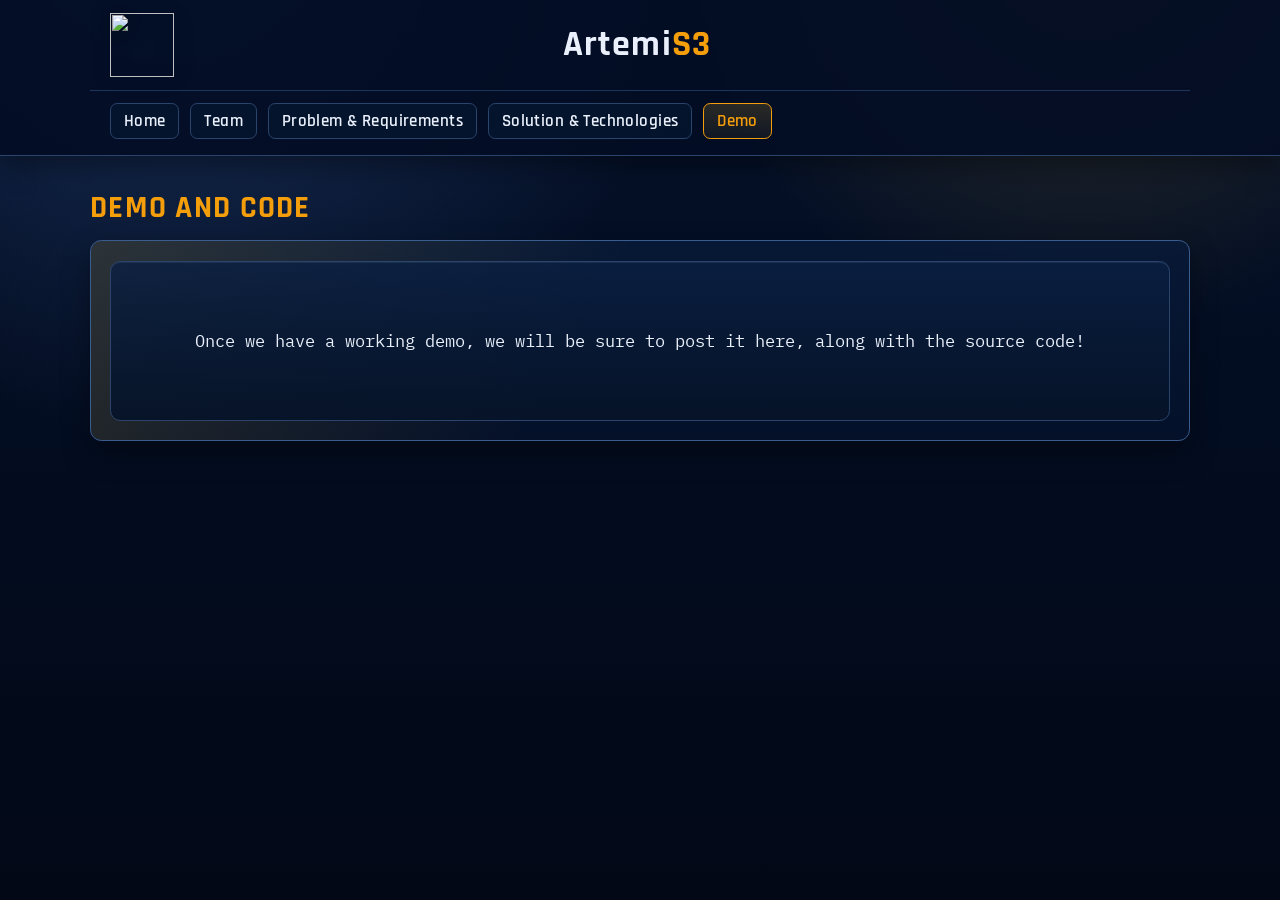
==== demo/index.html @ ef06d349 "refactored all pages and styling to reflect dark-mode ArtemiS3 site styling" ====
<!DOCTYPE html>
<html lang="en">

<head>
  <meta charset="UTF-8" />
  <meta name="viewport" content="width=device-width, initial-scale=1.0" />
  <meta http-equiv="X-UA-Compatible" content="ie=edge" />
  <title>ArtemiS3</title>
  <link rel="stylesheet" href="../style.css" />
  <link rel="icon" href="../images/artemiS3_icon.png" type="image/x-icon" />
</head>

<body>
  <div class="header">
    <div class="header-content">
      <a href="../"><img src="../images/artemis3_large.png" width="70px" height="70px" /></a>
      <h1>Artemi<span>S3</span></h1>
      <span style="width: 70px"></span>
    </div>
    <div class="nav">
      <a href="../" class="navOption">Home</a>
      <a href="../team/" class="navOption">Team</a>
      <a href="../requirements/" class="navOption">Problem & Requirements</a>
      <a href="../solution/" class="navOption">Solution & Technologies</a>
      <a href="./" class="navOption">Demo</a>
    </div>
  </div>
  <main>
    <div class="subheader">
      <h2>Demo and Code</h2>
    </div>
    <div class="content">
      <div class="segment demo-placeholder">
        Once we have a working demo, we will be sure to post it here, along
        with the source code!
      </div>
    </div>
  </main>
</body>

</html>
---- style.css ----
@import url("https://fonts.googleapis.com/css2?family=IBM+Plex+Mono:wght@400;500&family=Rajdhani:wght@500;600;700&family=Space+Grotesk:wght@400;500;600&display=swap");

:root {
  --bg: #020816;
  --bg-soft: #04112a;
  --bg-elev: #081b3b;
  --panel: #061730;
  --panel-strong: #0b2145;
  --header: #030d24;
  --border: #2a446c;
  --border-strong: #3a5d90;
  --text-main: #eaf0fb;
  --text-muted: #adbdd8;
  --accent: #f59e0b;
  --accent-strong: #f5bf2e;
  --accent-soft: rgba(245, 191, 46, 0.15);
  --maxWidth: 1100px;
  --shadow: 0 12px 28px rgba(0, 0, 0, 0.35);
}

* {
  box-sizing: border-box;
}

html {
  min-height: 100%;
  overscroll-behavior-x: none;
  overflow-x: hidden;
}

body {
  margin: 0;
  min-height: 100vh;
  font-family: "Space Grotesk", "Trebuchet MS", sans-serif;
  color: var(--text-main);
  background:
    radial-gradient(circle at 14% -8%, rgba(66, 108, 180, 0.35), transparent 35%),
    radial-gradient(circle at 85% -8%, rgba(245, 191, 46, 0.18), transparent 28%),
    linear-gradient(180deg, var(--bg-soft), var(--bg));
}

a {
  color: var(--accent);
}

a:hover {
  color: var(--accent-strong);
}

.header {
  width: 100%;
  display: flex;
  flex-direction: column;
  align-items: center;
  background-color: rgba(3, 13, 36, 0.9);
  border-bottom: 1px solid var(--border);
  box-shadow: 0 10px 24px rgba(0, 0, 0, 0.35);
}

.header-content {
  max-width: var(--maxWidth);
  width: 100%;
  display: flex;
  justify-content: space-between;
  align-items: center;
  gap: 1rem;
  padding: 0.8rem 1.25rem;
  border-bottom: 1px solid rgba(58, 93, 144, 0.5);
}

.header-content a {
  display: flex;
  align-items: center;
}

.header-content img {
  width: 64px;
  height: 64px;
  object-fit: contain;
  filter: drop-shadow(0 3px 10px rgba(0, 0, 0, 0.4));
}

.header-content h1 {
  margin: 0;
  font-family: "Rajdhani", "Trebuchet MS", sans-serif;
  font-size: clamp(1.65rem, 4vw, 2.25rem);
  letter-spacing: 0.03em;
}

.header-content h1 span {
  color: var(--accent);
}

.nav {
  max-width: var(--maxWidth);
  width: 100%;
  display: flex;
  flex-wrap: wrap;
  gap: 0.7rem;
  justify-content: flex-start;
  padding: 0.8rem 1.25rem 1rem;
}

.navOption {
  padding: 0.35rem 0.8rem;
  border: 1px solid var(--border);
  border-radius: 0.45rem;
  color: var(--text-main);
  text-decoration: none;
  background: rgba(6, 23, 48, 0.65);
  font-family: "Rajdhani", "Trebuchet MS", sans-serif;
  font-size: 1.05rem;
  font-weight: 600;
  letter-spacing: 0.025em;
  transition:
    border-color 0.2s ease,
    color 0.2s ease,
    transform 0.2s ease,
    box-shadow 0.2s ease;
}

.navOption:hover {
  border-color: var(--accent);
  color: var(--accent-strong);
  transform: translateY(-1px);
  box-shadow: 0 8px 18px rgba(0, 0, 0, 0.28);
}

.navOption[href="./"] {
  border-color: var(--accent);
  color: var(--accent);
  background: linear-gradient(180deg,
      rgba(245, 191, 46, 0.16),
      rgba(245, 191, 46, 0.06));
}

main {
  width: 100%;
  display: flex;
  flex-direction: column;
  align-items: center;
  padding: 2rem 1.25rem 3rem;
}

.subheader {
  max-width: var(--maxWidth);
  width: 100%;
  margin-bottom: 0.8rem;
  color: var(--accent);
  text-transform: uppercase;
  letter-spacing: 0.08em;
}

.subheader h2 {
  margin: 0;
  font-family: "Rajdhani", "Trebuchet MS", sans-serif;
  font-size: clamp(1.45rem, 3vw, 1.95rem);
  font-weight: 700;
}

.content {
  max-width: var(--maxWidth);
  width: 100%;
  display: flex;
  flex-direction: column;
  gap: 0.95rem;
  padding: 1.2rem;
  border: 1px solid var(--border-strong);
  border-radius: 0.7rem;
  background: linear-gradient(180deg, rgba(8, 27, 59, 0.75), rgba(4, 17, 42, 0.92));
  box-shadow: var(--shadow);
  position: relative;
  overflow: hidden;
}

.content::before {
  content: "";
  position: absolute;
  inset: 0;
  background: linear-gradient(120deg, var(--accent-soft), transparent 45%);
  pointer-events: none;
}

.content>* {
  position: relative;
  z-index: 1;
}

.segment {
  border: 1px solid var(--border);
  border-radius: 0.65rem;
  padding: 0.85rem 1.2rem;
  background: linear-gradient(180deg, rgba(10, 31, 66, 0.82), rgba(6, 19, 40, 0.95));
  box-shadow: inset 0 1px 0 rgba(206, 222, 250, 0.08);
  transition: border-color 0.2s ease;
}

.segment:hover {
  border-color: var(--border-strong);
}

.segment h2,
.segment h3 {
  margin-top: 0;
  margin-bottom: 0.55rem;
  font-family: "Rajdhani", "Trebuchet MS", sans-serif;
  letter-spacing: 0.02em;
}

.segment p {
  margin-top: 0.35rem;
  margin-bottom: 0.8rem;
  color: var(--text-muted);
  line-height: 1.55;
}

.segment p:last-child {
  margin-bottom: 0;
}

.inline {
  display: flex;
  justify-content: space-between;
  align-items: center;
  gap: 1.2rem;
  width: 100%;
}

.inline img {
  border: 2px solid var(--border);
  border-radius: 0.65rem;
  box-shadow: 0 8px 16px rgba(0, 0, 0, 0.28);
  background-color: var(--bg-elev);
}

.teamList {
  display: flex;
  flex-wrap: wrap;
  list-style: none;
  justify-content: center;
  gap: 0.95rem;
  padding: 0;
  margin: 0.8rem 0;
}

.teamMember {
  display: flex;
  flex: 1 1 180px;
  flex-direction: column;
  align-items: center;
  min-width: 180px;
  padding: 0.75rem;
  border: 1px solid var(--border);
  border-radius: 0.6rem;
  background: rgba(4, 17, 42, 0.9);
  text-align: center;
  color: var(--text-muted);
}

.teamPhoto,
.teamMember img,
.memberPage img {
  border-radius: 50%;
  border: 2px solid rgba(245, 191, 46, 0.5);
  box-shadow: 0 6px 18px rgba(0, 0, 0, 0.38);
}

.memberPage {
  display: flex;
  flex-direction: column;
  gap: 0.85rem;
}

.memberPage .inline {
  align-items: flex-start;
  gap: 1rem;
}

.subsection {
  width: fit-content;
}

.subsection h2 {
  margin: 0;
}

ul {
  margin: 0.25rem 0 0.5rem;
  padding-left: 1.2rem;
  color: var(--text-muted);
}

ul li {
  position: relative;
  left: 0;
  margin-bottom: 0.45rem;
}

b,
strong {
  color: var(--text-main);
}

.demo-placeholder {
  min-height: 160px;
  display: flex;
  align-items: center;
  justify-content: center;
  text-align: center;
  padding: 1rem 1.35rem;
  font-size: 1.05rem;
  font-family: "IBM Plex Mono", Consolas, monospace;
}

@media (max-width: 920px) {
  .navOption {
    flex: 1 1 200px;
    text-align: center;
  }

  .inline {
    flex-direction: column;
    align-items: flex-start;
  }

  .memberPage .inline {
    flex-direction: column-reverse;
    align-items: flex-start;
  }
}

@media (max-width: 620px) {
  .header-content {
    padding: 0.65rem 0.9rem;
  }

  .header-content img {
    width: 52px;
    height: 52px;
  }

  .nav {
    padding: 0.6rem 0.9rem 0.9rem;
    gap: 0.5rem;
  }

  main {
    padding: 1.2rem 0.7rem 2rem;
  }

  .content {
    padding: 0.75rem;
  }

  .segment {
    padding: 0.75rem 0.9rem;
  }

  .teamMember {
    min-width: 100%;
  }
}
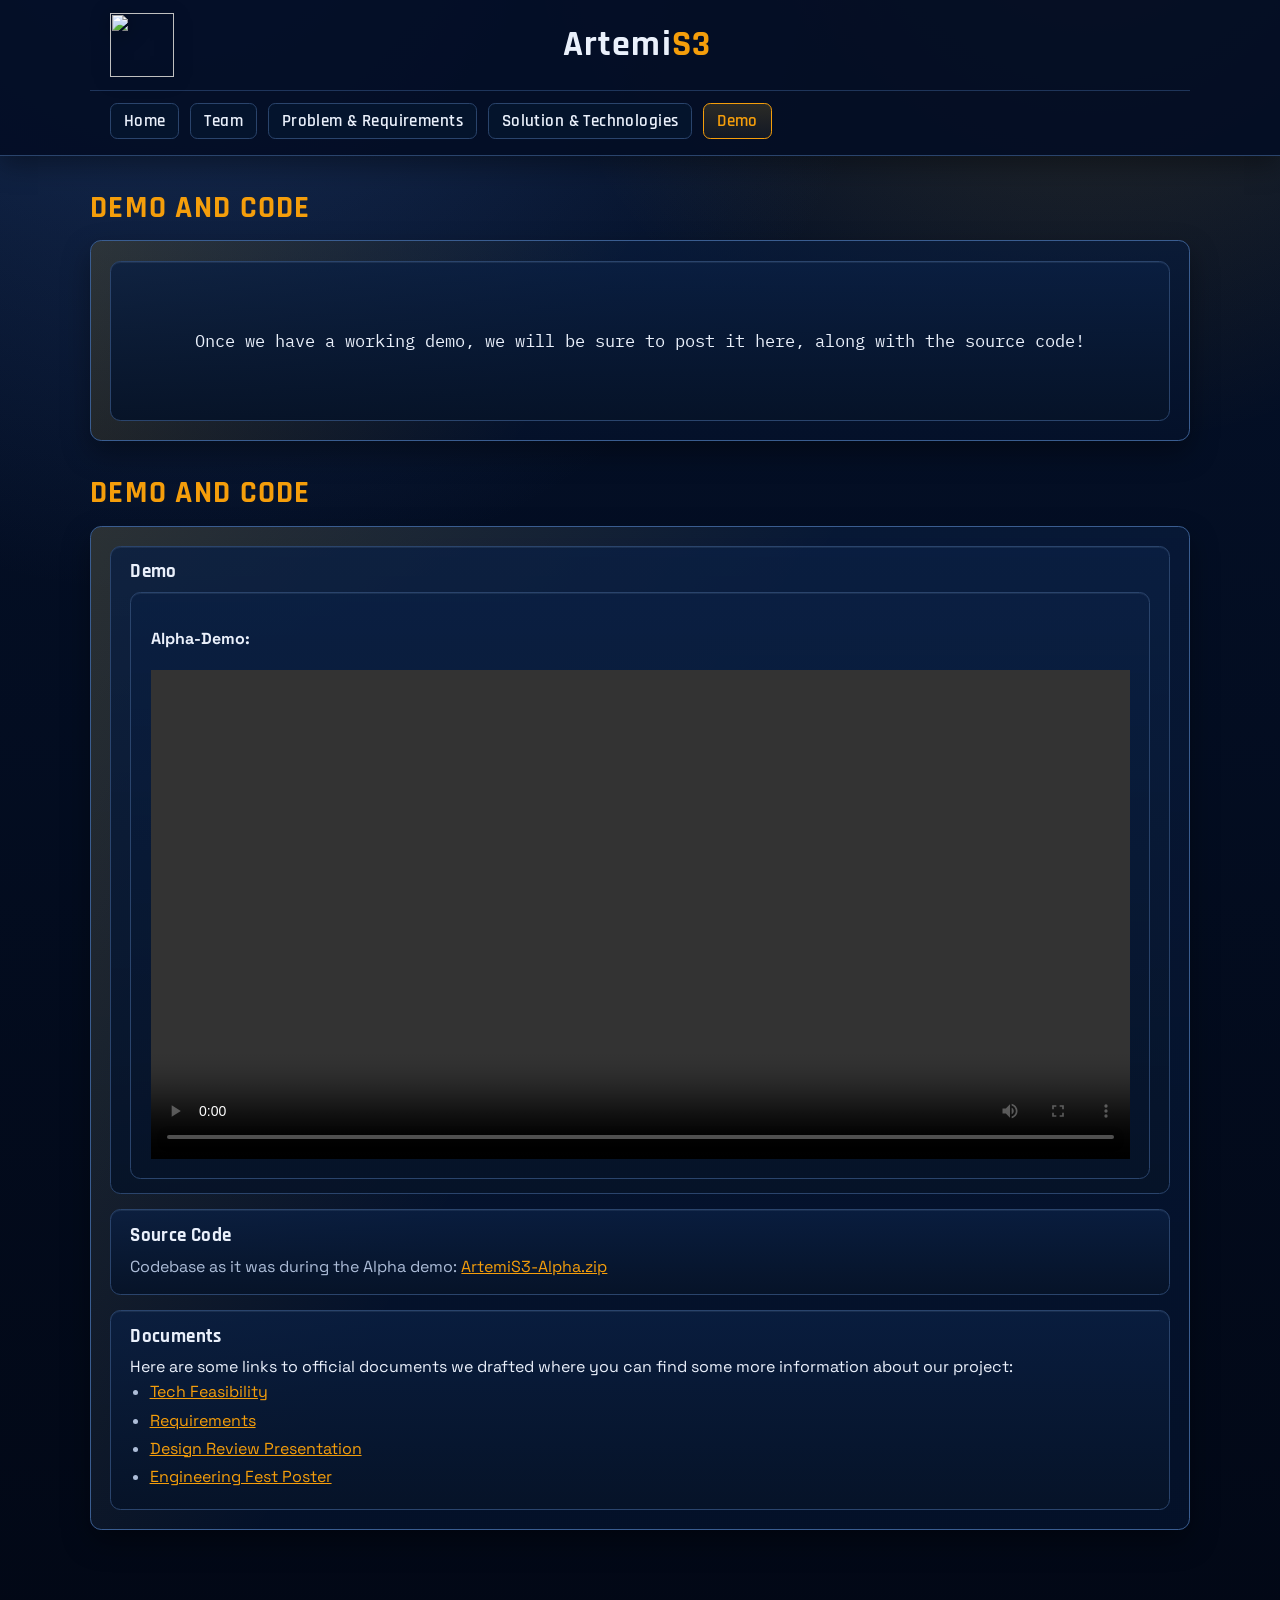
==== commit 01a8e5f8: "Pull changes from ArtemiS3-web-page" ====
--- a/demo/index.html
+++ b/demo/index.html
@@ -35,7 +35,57 @@
         with the source code!
       </div>
     </div>
-  </main>
-</body>
-
-</html>+    <main>
+      <div class="subheader">
+        <h2>Demo and Code</h2>
+      </div>
+      <div class="content">
+        <div class="segment">
+          <h3>Demo</h3>
+          <div class="segment">
+            <h4>Alpha-Demo:</h4>
+            <video width="100%" controls>
+              <source src="../media/ArtemiS3-Alpha-Demo-Video.mp4" />
+            </video>
+          </div>
+        </div>
+        <div class="segment">
+          <h3>Source Code</h3>
+          <p>
+            Codebase as it was during the Alpha demo:
+            <a href="../code-archives/ArtemiS3-Alpha.zip">ArtemiS3-Alpha.zip</a>
+          </p>
+        </div>
+        <div class="segment">
+          <h3>Documents</h3>
+          <label
+            >Here are some links to official documents we drafted where you can
+            find some more information about our project:</label
+          >
+          <ul>
+            <li>
+              <a href="../documents/ArtemiS3_F2025_Tech_Feasibility.docx"
+                >Tech Feasibility</a
+              >
+            </li>
+            <li>
+              <a href="../documents/ArtemiS3_F2025_Requirements.docx"
+                >Requirements</a
+              >
+            </li>
+            <li>
+              <a href="../documents/ArtemiS3_F2025_Design_Review_1.pptx"
+                >Design Review Presentation</a
+              >
+            </li>
+            <li>
+              <a href="../documents/ArtemiS3_F2025_Poster_1.pptx"
+                >Engineering Fest Poster</a
+              >
+            </li>
+          </ul>
+        </div>
+      </div>
+    </main>
+  </body>
+</html>
--- a/style.css
+++ b/style.css
@@ -34,8 +34,16 @@
   font-family: "Space Grotesk", "Trebuchet MS", sans-serif;
   color: var(--text-main);
   background:
-    radial-gradient(circle at 14% -8%, rgba(66, 108, 180, 0.35), transparent 35%),
-    radial-gradient(circle at 85% -8%, rgba(245, 191, 46, 0.18), transparent 28%),
+    radial-gradient(
+      circle at 14% -8%,
+      rgba(66, 108, 180, 0.35),
+      transparent 35%
+    ),
+    radial-gradient(
+      circle at 85% -8%,
+      rgba(245, 191, 46, 0.18),
+      transparent 28%
+    ),
     linear-gradient(180deg, var(--bg-soft), var(--bg));
 }
 
@@ -129,9 +137,11 @@
 .navOption[href="./"] {
   border-color: var(--accent);
   color: var(--accent);
-  background: linear-gradient(180deg,
-      rgba(245, 191, 46, 0.16),
-      rgba(245, 191, 46, 0.06));
+  background: linear-gradient(
+    180deg,
+    rgba(245, 191, 46, 0.16),
+    rgba(245, 191, 46, 0.06)
+  );
 }
 
 main {
@@ -167,7 +177,11 @@
   padding: 1.2rem;
   border: 1px solid var(--border-strong);
   border-radius: 0.7rem;
-  background: linear-gradient(180deg, rgba(8, 27, 59, 0.75), rgba(4, 17, 42, 0.92));
+  background: linear-gradient(
+    180deg,
+    rgba(8, 27, 59, 0.75),
+    rgba(4, 17, 42, 0.92)
+  );
   box-shadow: var(--shadow);
   position: relative;
   overflow: hidden;
@@ -181,7 +195,7 @@
   pointer-events: none;
 }
 
-.content>* {
+.content > * {
   position: relative;
   z-index: 1;
 }
@@ -190,7 +204,11 @@
   border: 1px solid var(--border);
   border-radius: 0.65rem;
   padding: 0.85rem 1.2rem;
-  background: linear-gradient(180deg, rgba(10, 31, 66, 0.82), rgba(6, 19, 40, 0.95));
+  background: linear-gradient(
+    180deg,
+    rgba(10, 31, 66, 0.82),
+    rgba(6, 19, 40, 0.95)
+  );
   box-shadow: inset 0 1px 0 rgba(206, 222, 250, 0.08);
   transition: border-color 0.2s ease;
 }
@@ -359,4 +377,4 @@
   .teamMember {
     min-width: 100%;
   }
-}+}
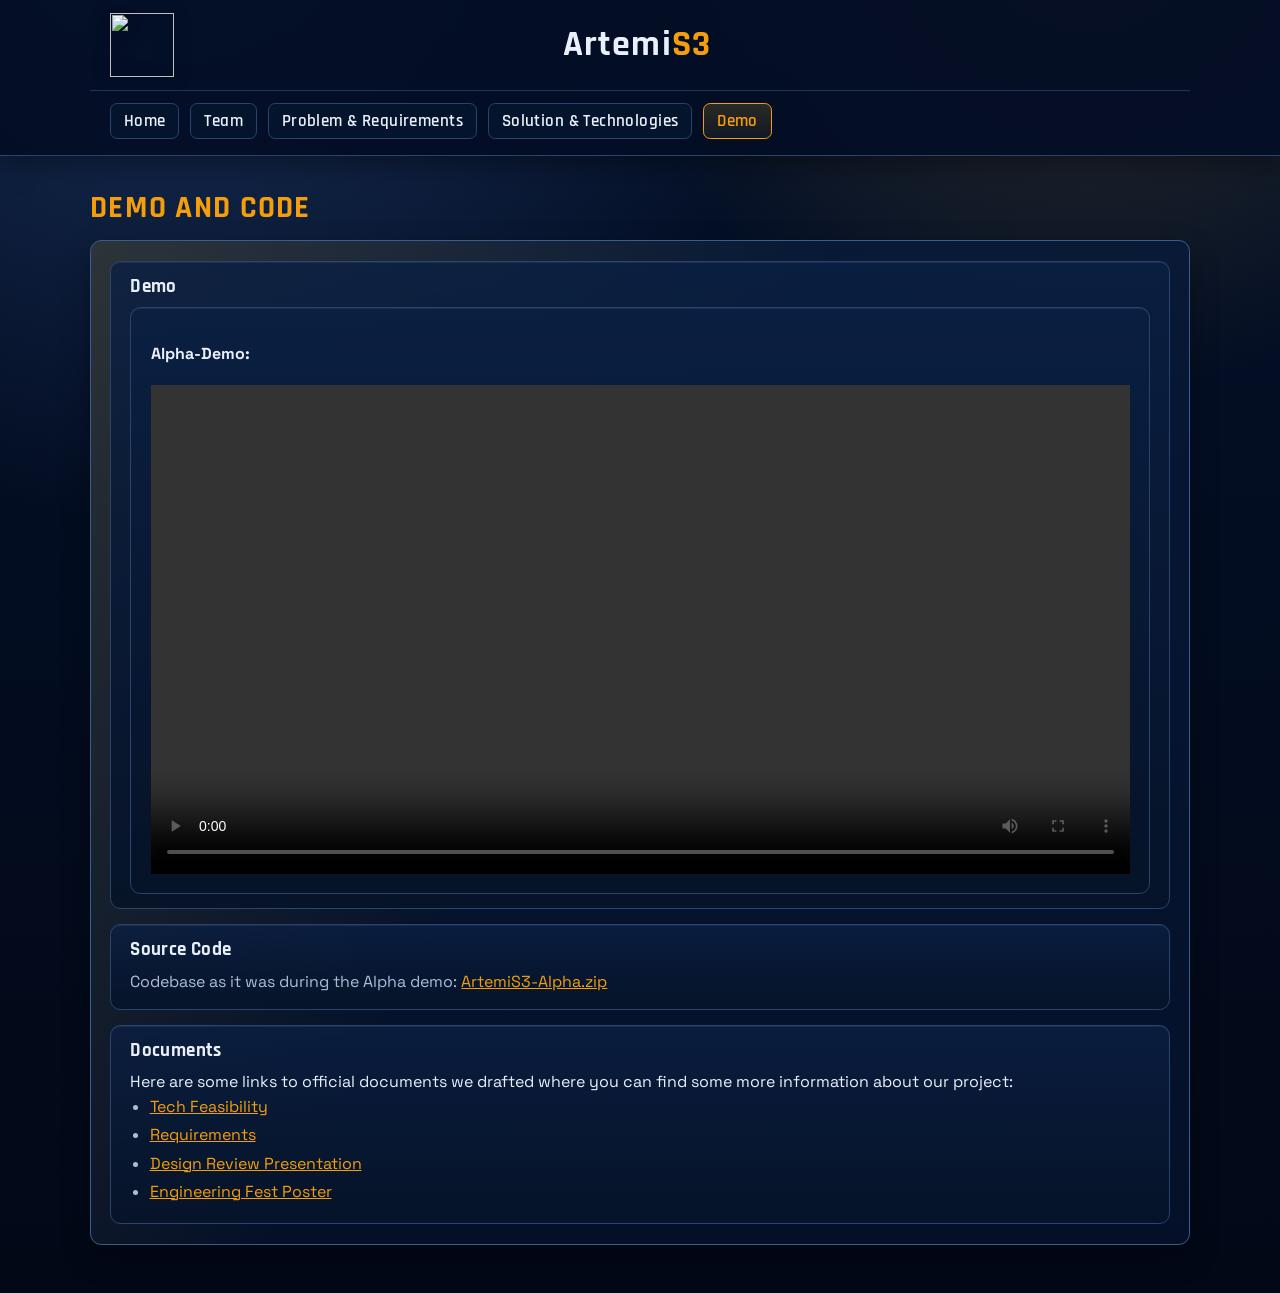
==== commit b56be379: "Fix merge errors" ====
--- a/demo/index.html
+++ b/demo/index.html
@@ -1,38 +1,29 @@
-<!DOCTYPE html>
+<!doctype html>
 <html lang="en">
+  <head>
+    <meta charset="UTF-8" />
+    <meta name="viewport" content="width=device-width, initial-scale=1.0" />
+    <meta http-equiv="X-UA-Compatible" content="ie=edge" />
+    <title>ArtemiS3</title>
+    <link rel="stylesheet" href="../style.css" />
+    <link rel="icon" href="../images/artemiS3_icon.png" type="image/x-icon" />
+  </head>
 
-<head>
-  <meta charset="UTF-8" />
-  <meta name="viewport" content="width=device-width, initial-scale=1.0" />
-  <meta http-equiv="X-UA-Compatible" content="ie=edge" />
-  <title>ArtemiS3</title>
-  <link rel="stylesheet" href="../style.css" />
-  <link rel="icon" href="../images/artemiS3_icon.png" type="image/x-icon" />
-</head>
-
-<body>
-  <div class="header">
-    <div class="header-content">
-      <a href="../"><img src="../images/artemis3_large.png" width="70px" height="70px" /></a>
-      <h1>Artemi<span>S3</span></h1>
-      <span style="width: 70px"></span>
-    </div>
-    <div class="nav">
-      <a href="../" class="navOption">Home</a>
-      <a href="../team/" class="navOption">Team</a>
-      <a href="../requirements/" class="navOption">Problem & Requirements</a>
-      <a href="../solution/" class="navOption">Solution & Technologies</a>
-      <a href="./" class="navOption">Demo</a>
-    </div>
-  </div>
-  <main>
-    <div class="subheader">
-      <h2>Demo and Code</h2>
-    </div>
-    <div class="content">
-      <div class="segment demo-placeholder">
-        Once we have a working demo, we will be sure to post it here, along
-        with the source code!
+  <body>
+    <div class="header">
+      <div class="header-content">
+        <a href="../"
+          ><img src="../images/artemis3_large.png" width="70px" height="70px"
+        /></a>
+        <h1>Artemi<span>S3</span></h1>
+        <span style="width: 70px"></span>
+      </div>
+      <div class="nav">
+        <a href="../" class="navOption">Home</a>
+        <a href="../team/" class="navOption">Team</a>
+        <a href="../requirements/" class="navOption">Problem & Requirements</a>
+        <a href="../solution/" class="navOption">Solution & Technologies</a>
+        <a href="./" class="navOption">Demo</a>
       </div>
     </div>
     <main>
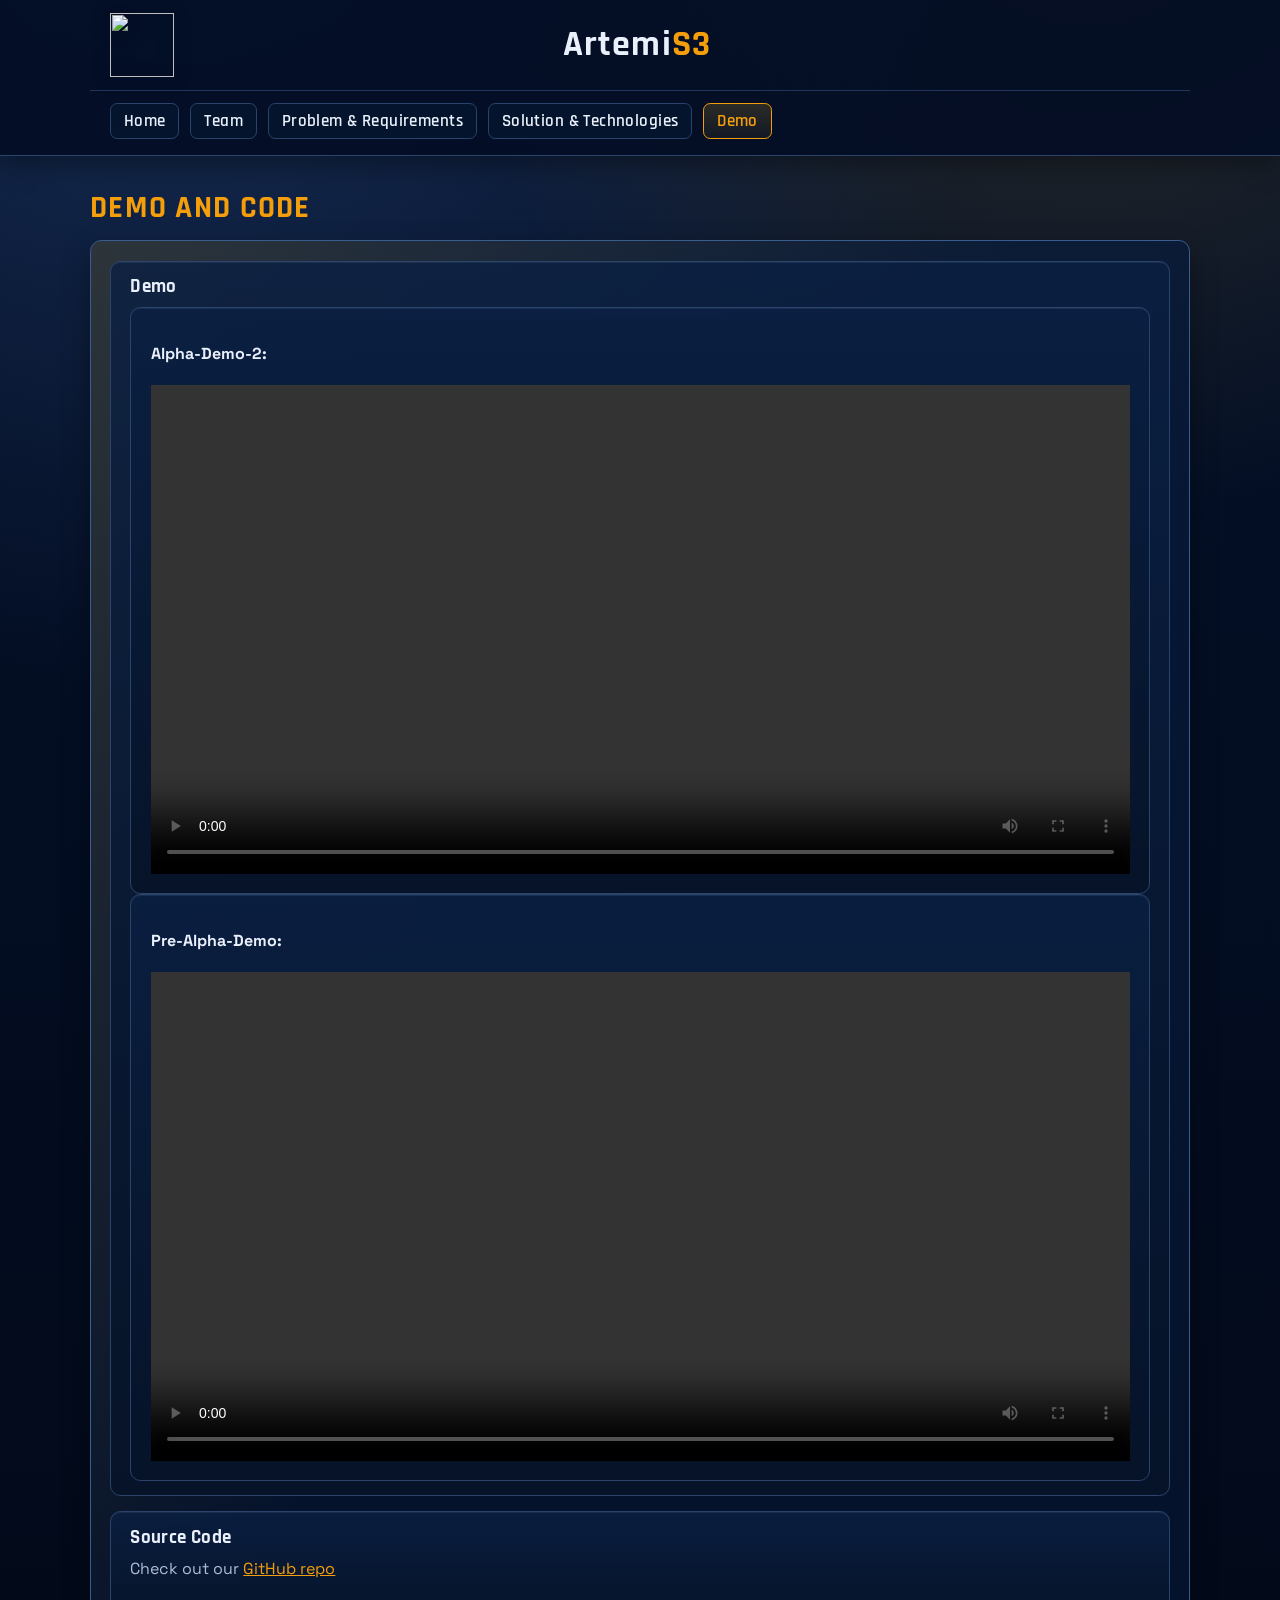
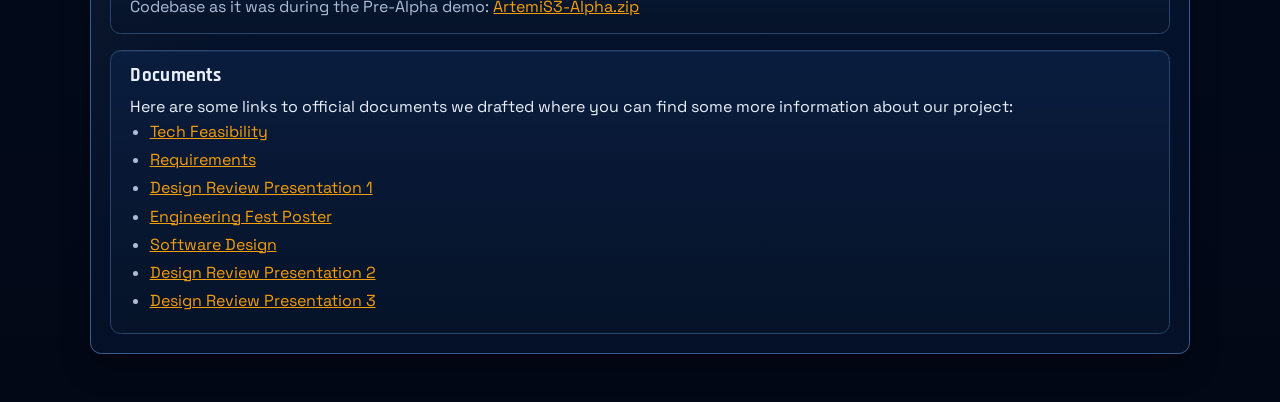
==== commit b0a10f34: "Update site content" ====
--- a/demo/index.html
+++ b/demo/index.html
@@ -34,16 +34,27 @@
         <div class="segment">
           <h3>Demo</h3>
           <div class="segment">
-            <h4>Alpha-Demo:</h4>
+            <h4>Alpha-Demo-2:</h4>
             <video width="100%" controls>
-              <source src="../media/ArtemiS3-Alpha-Demo-Video.mp4" />
+              <source src="../media/ArtemiS3-Alpha-Demo-2.mp4" />
+            </video>
+          </div>
+
+          <div class="segment">
+            <h4>Pre-Alpha-Demo:</h4>
+            <video width="100%" controls>
+              <source src="../media/ArtemiS3-Alpha-Demo-0.mp4" />
             </video>
           </div>
         </div>
         <div class="segment">
           <h3>Source Code</h3>
           <p>
-            Codebase as it was during the Alpha demo:
+            Check out our
+            <a href="https://github.com/Artemi-S3/ArtemiS3">GitHub repo</a>
+          </p>
+          <p>
+            Codebase as it was during the Pre-Alpha demo:
             <a href="../code-archives/ArtemiS3-Alpha.zip">ArtemiS3-Alpha.zip</a>
           </p>
         </div>
@@ -66,7 +77,7 @@
             </li>
             <li>
               <a href="../documents/ArtemiS3_F2025_Design_Review_1.pptx"
-                >Design Review Presentation</a
+                >Design Review Presentation 1</a
               >
             </li>
             <li>
@@ -74,6 +85,21 @@
                 >Engineering Fest Poster</a
               >
             </li>
+            <li>
+              <a href="../documents/ArtemiS3_S2026_Software_Design.docx">
+                Software Design
+              </a>
+            </li>
+            <li>
+              <a href="../documents/ArtemiS3_S2026_Design_Review_2.pptx">
+                Design Review Presentation 2
+              </a>
+            </li>
+            <li>
+              <a href="../documents/ArtemiS3_S2026_Design_Review_3.pptx">
+                Design Review Presentation 3
+              </a>
+            </li>
           </ul>
         </div>
       </div>
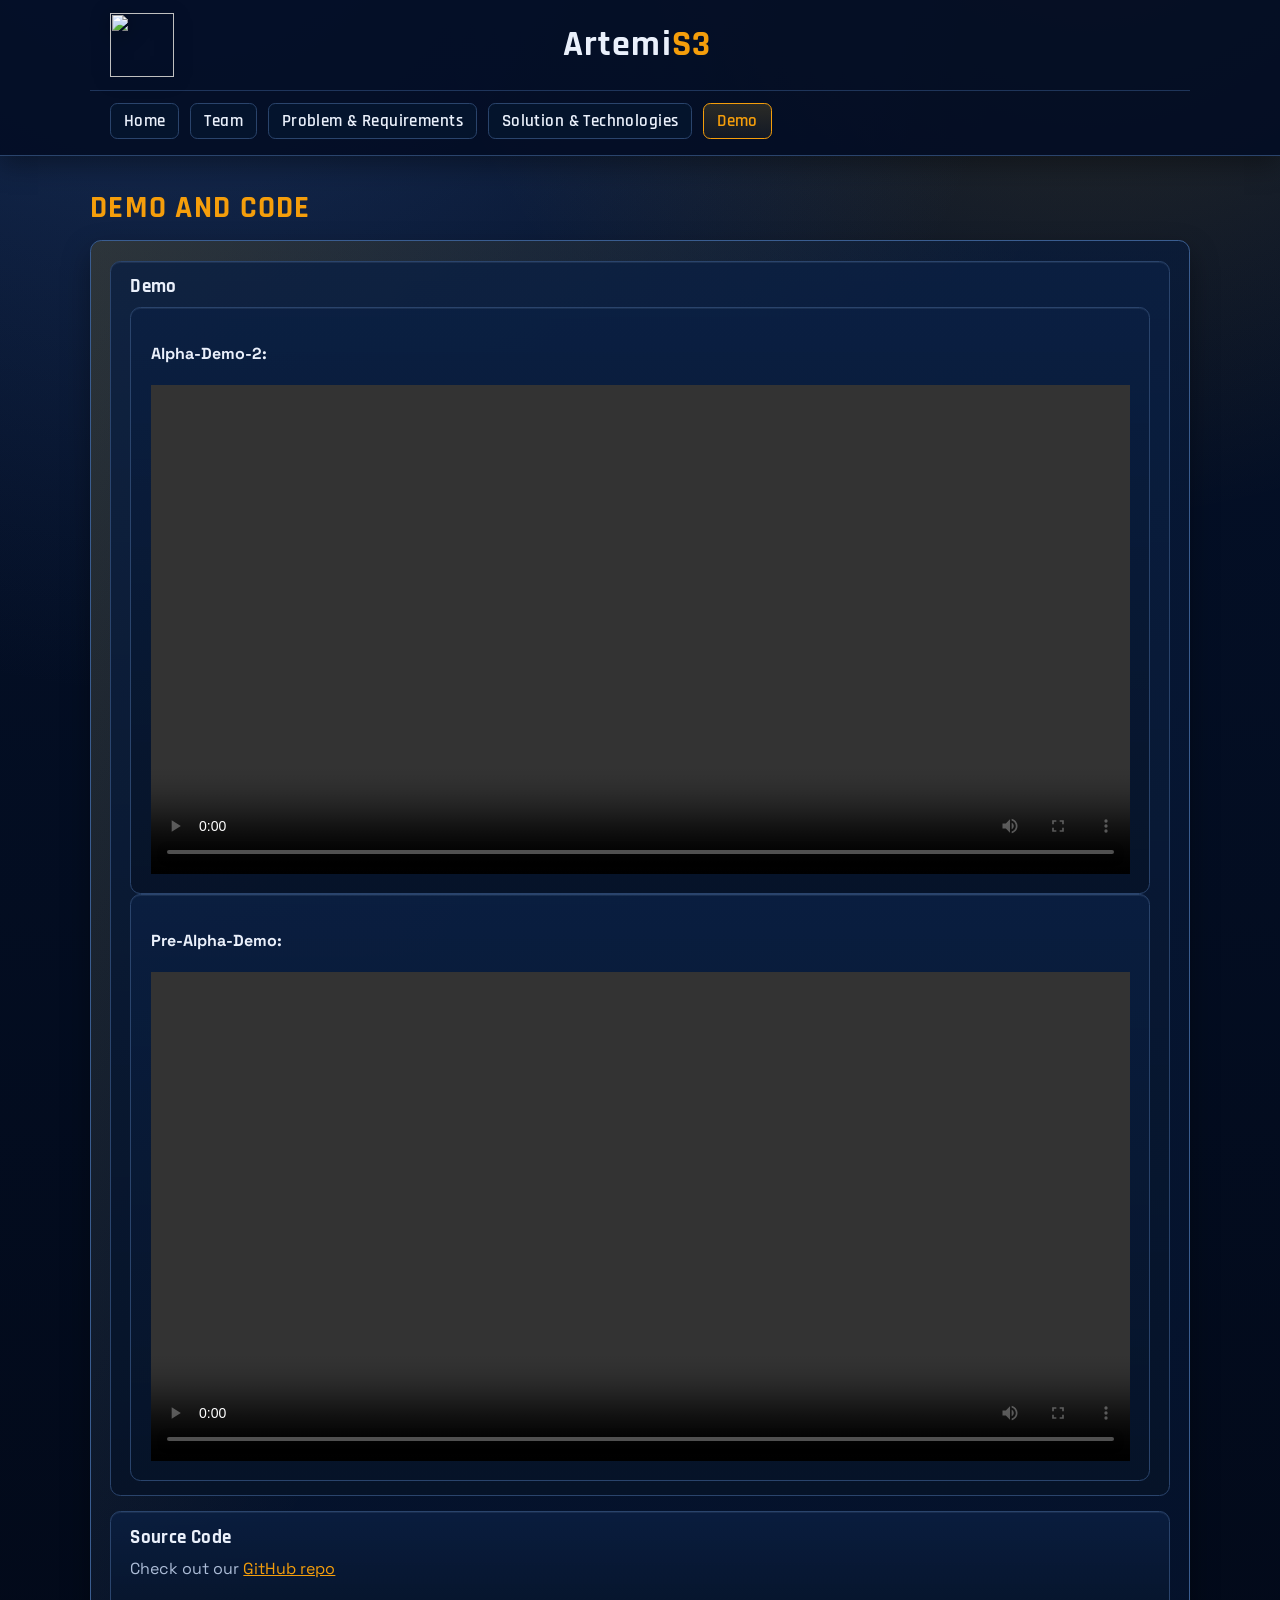
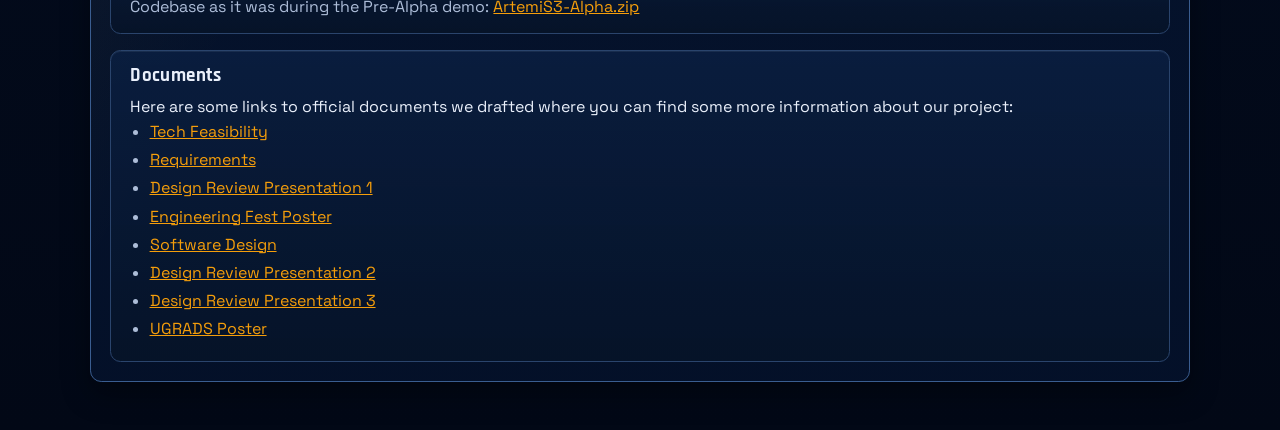
==== commit 28dcd732: "Update architecture diagram" ====
--- a/demo/index.html
+++ b/demo/index.html
@@ -100,6 +100,11 @@
                 Design Review Presentation 3
               </a>
             </li>
+            <li>
+              <a href="../documents/ArtemiS3_S2026_Poster_2.pptx">
+                UGRADS Poster
+              </a>
+            </li>
           </ul>
         </div>
       </div>
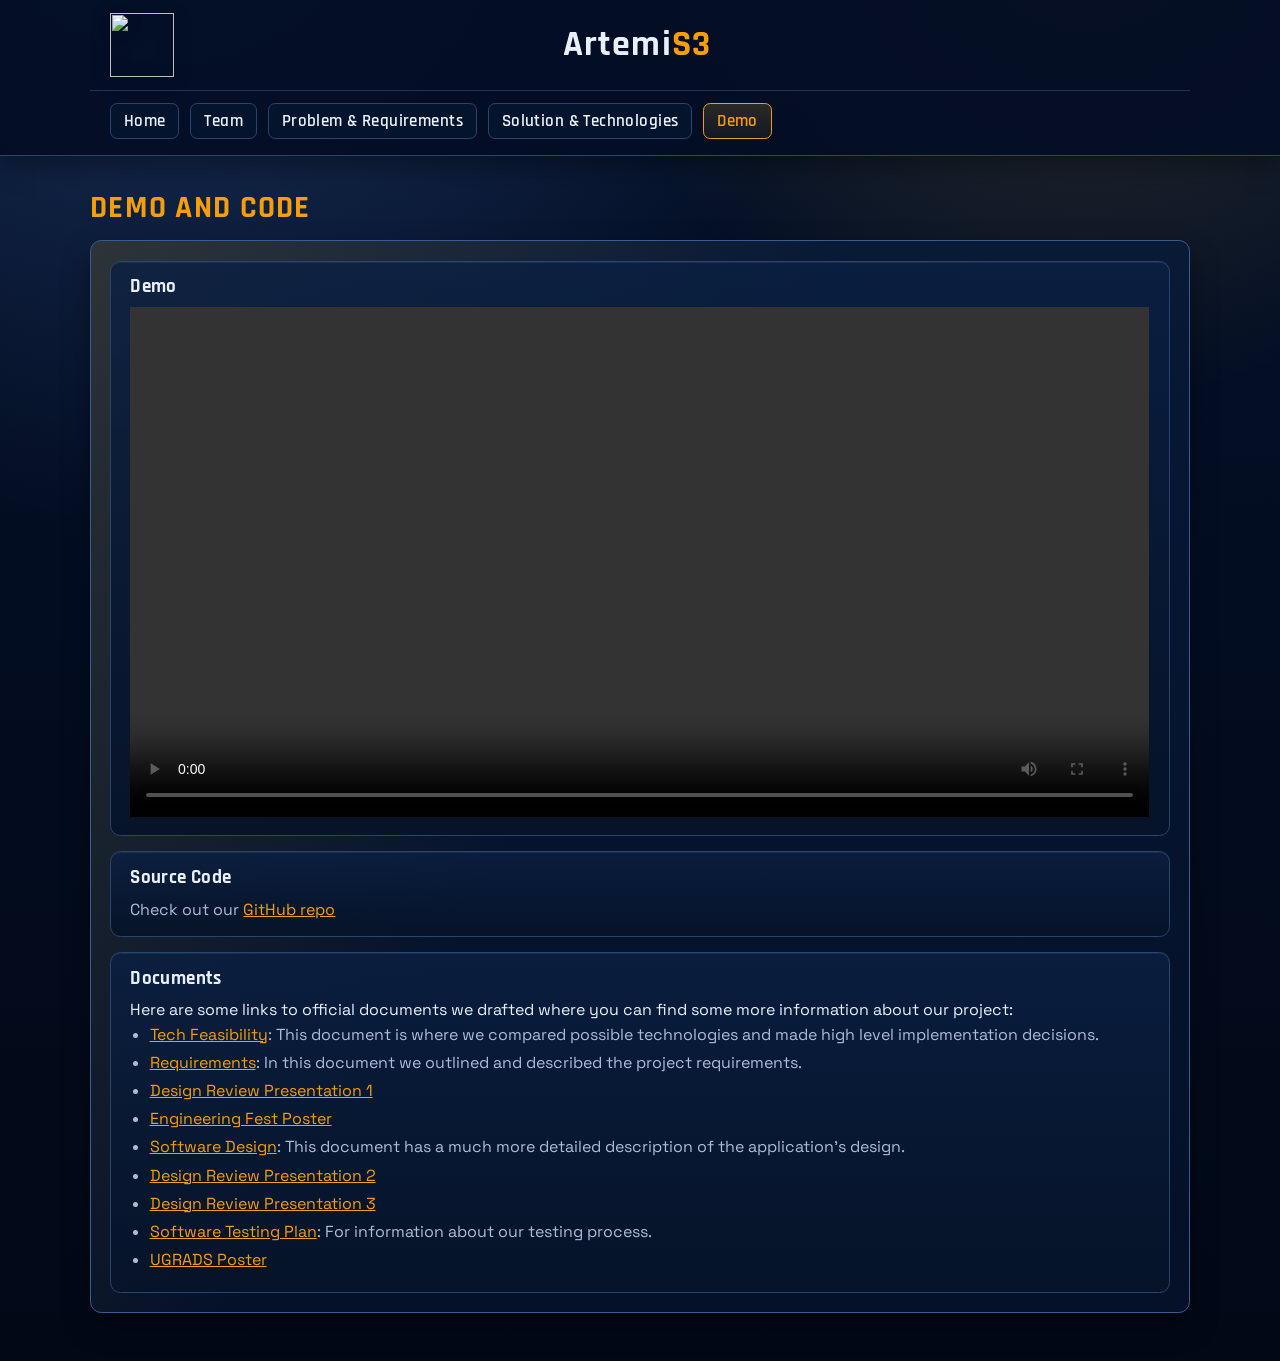
==== commit 8c481bde: "Final website update" ====
--- a/demo/index.html
+++ b/demo/index.html
@@ -33,29 +33,15 @@
       <div class="content">
         <div class="segment">
           <h3>Demo</h3>
-          <div class="segment">
-            <h4>Alpha-Demo-2:</h4>
-            <video width="100%" controls>
-              <source src="../media/ArtemiS3-Alpha-Demo-2.mp4" />
-            </video>
-          </div>
-
-          <div class="segment">
-            <h4>Pre-Alpha-Demo:</h4>
-            <video width="100%" controls>
-              <source src="../media/ArtemiS3-Alpha-Demo-0.mp4" />
-            </video>
-          </div>
+          <video width="100%" controls>
+            <source src="../media/ArtemiS3-Acceptance-Demo.mp4" />
+          </video>
         </div>
         <div class="segment">
           <h3>Source Code</h3>
           <p>
             Check out our
             <a href="https://github.com/Artemi-S3/ArtemiS3">GitHub repo</a>
-          </p>
-          <p>
-            Codebase as it was during the Pre-Alpha demo:
-            <a href="../code-archives/ArtemiS3-Alpha.zip">ArtemiS3-Alpha.zip</a>
           </p>
         </div>
         <div class="segment">
@@ -68,12 +54,14 @@
             <li>
               <a href="../documents/ArtemiS3_F2025_Tech_Feasibility.docx"
                 >Tech Feasibility</a
-              >
+              >: This document is where we compared possible technologies and
+              made high level implementation decisions.
             </li>
             <li>
               <a href="../documents/ArtemiS3_F2025_Requirements.docx"
                 >Requirements</a
-              >
+              >: In this document we outlined and described the project
+              requirements.
             </li>
             <li>
               <a href="../documents/ArtemiS3_F2025_Design_Review_1.pptx"
@@ -87,8 +75,9 @@
             </li>
             <li>
               <a href="../documents/ArtemiS3_S2026_Software_Design.docx">
-                Software Design
-              </a>
+                Software Design</a
+              >: This document has a much more detailed description of the
+              application's design.
             </li>
             <li>
               <a href="../documents/ArtemiS3_S2026_Design_Review_2.pptx">
@@ -101,6 +90,11 @@
               </a>
             </li>
             <li>
+              <a href="../documents/ArtemiS3_S2026_Testing_Plan.docx">
+                Software Testing Plan</a
+              >: For information about our testing process.
+            </li>
+            <li>
               <a href="../documents/ArtemiS3_S2026_Poster_2.pptx">
                 UGRADS Poster
               </a>
